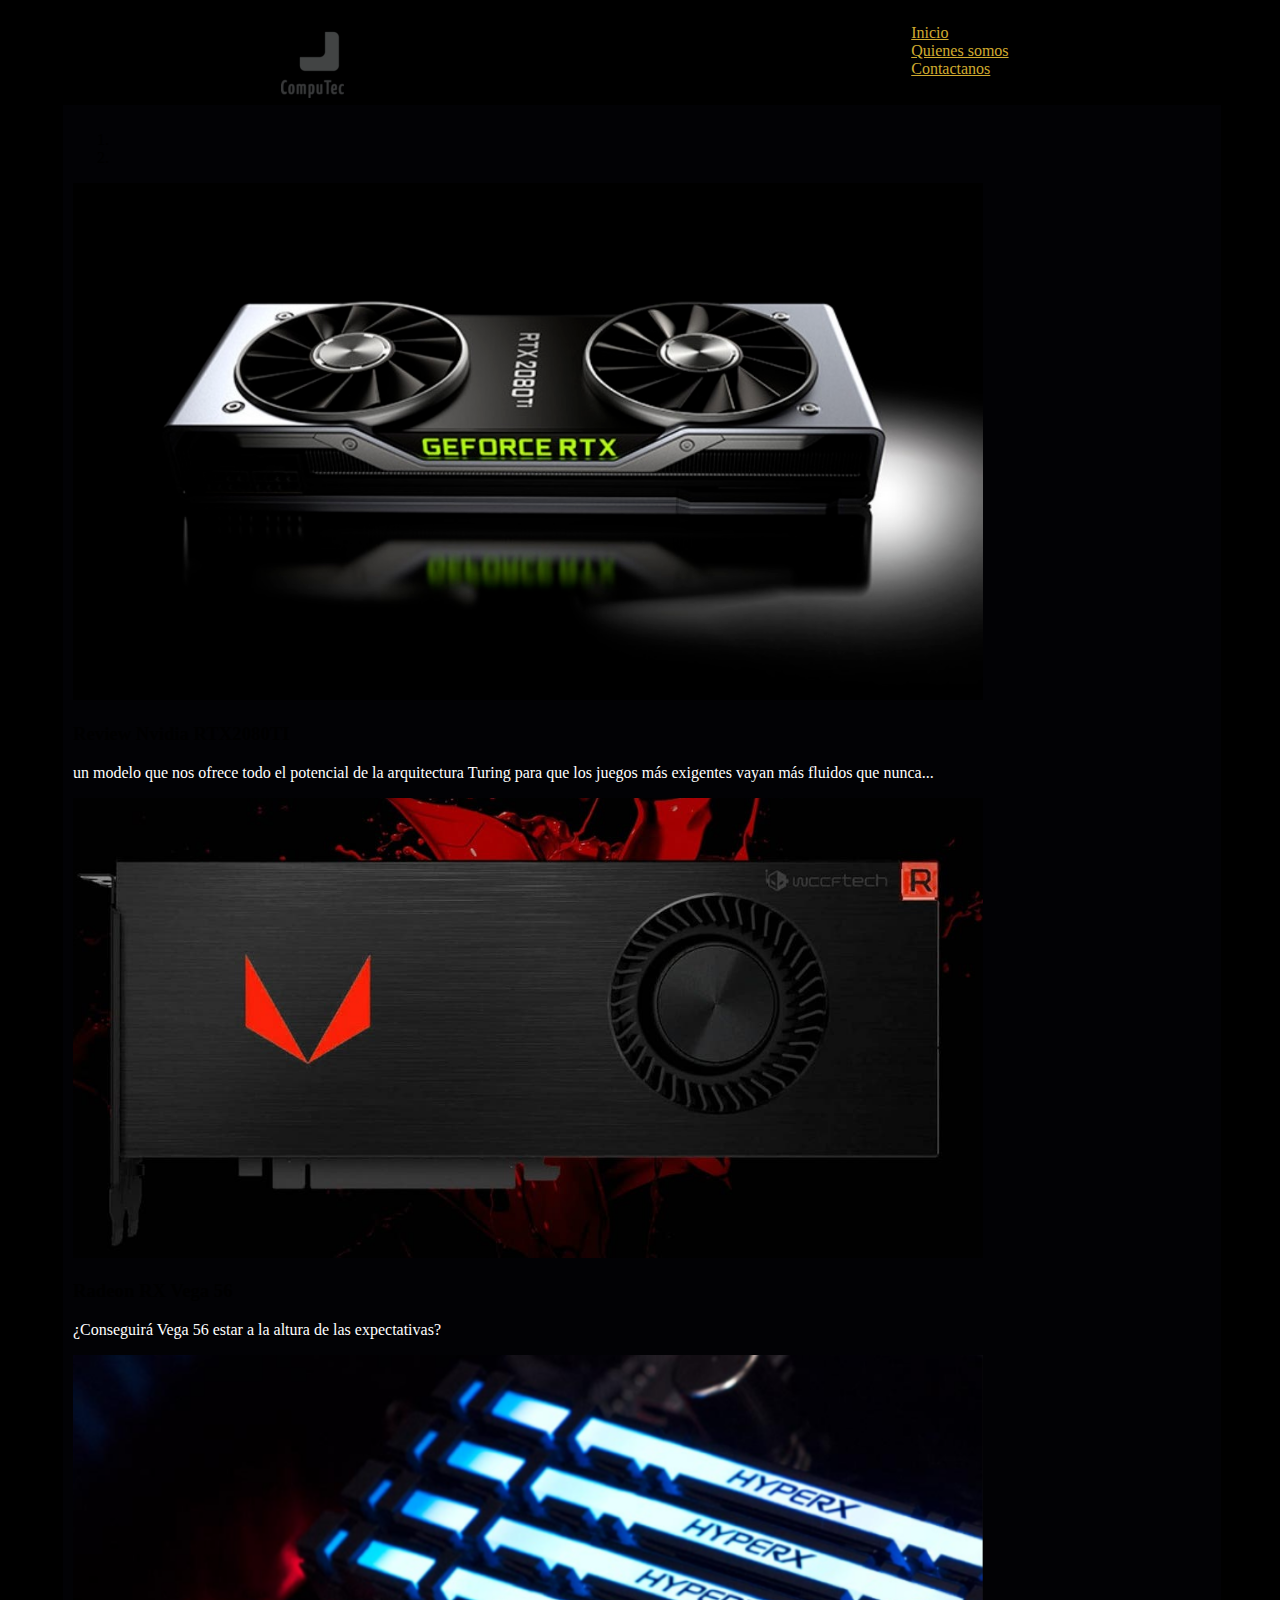
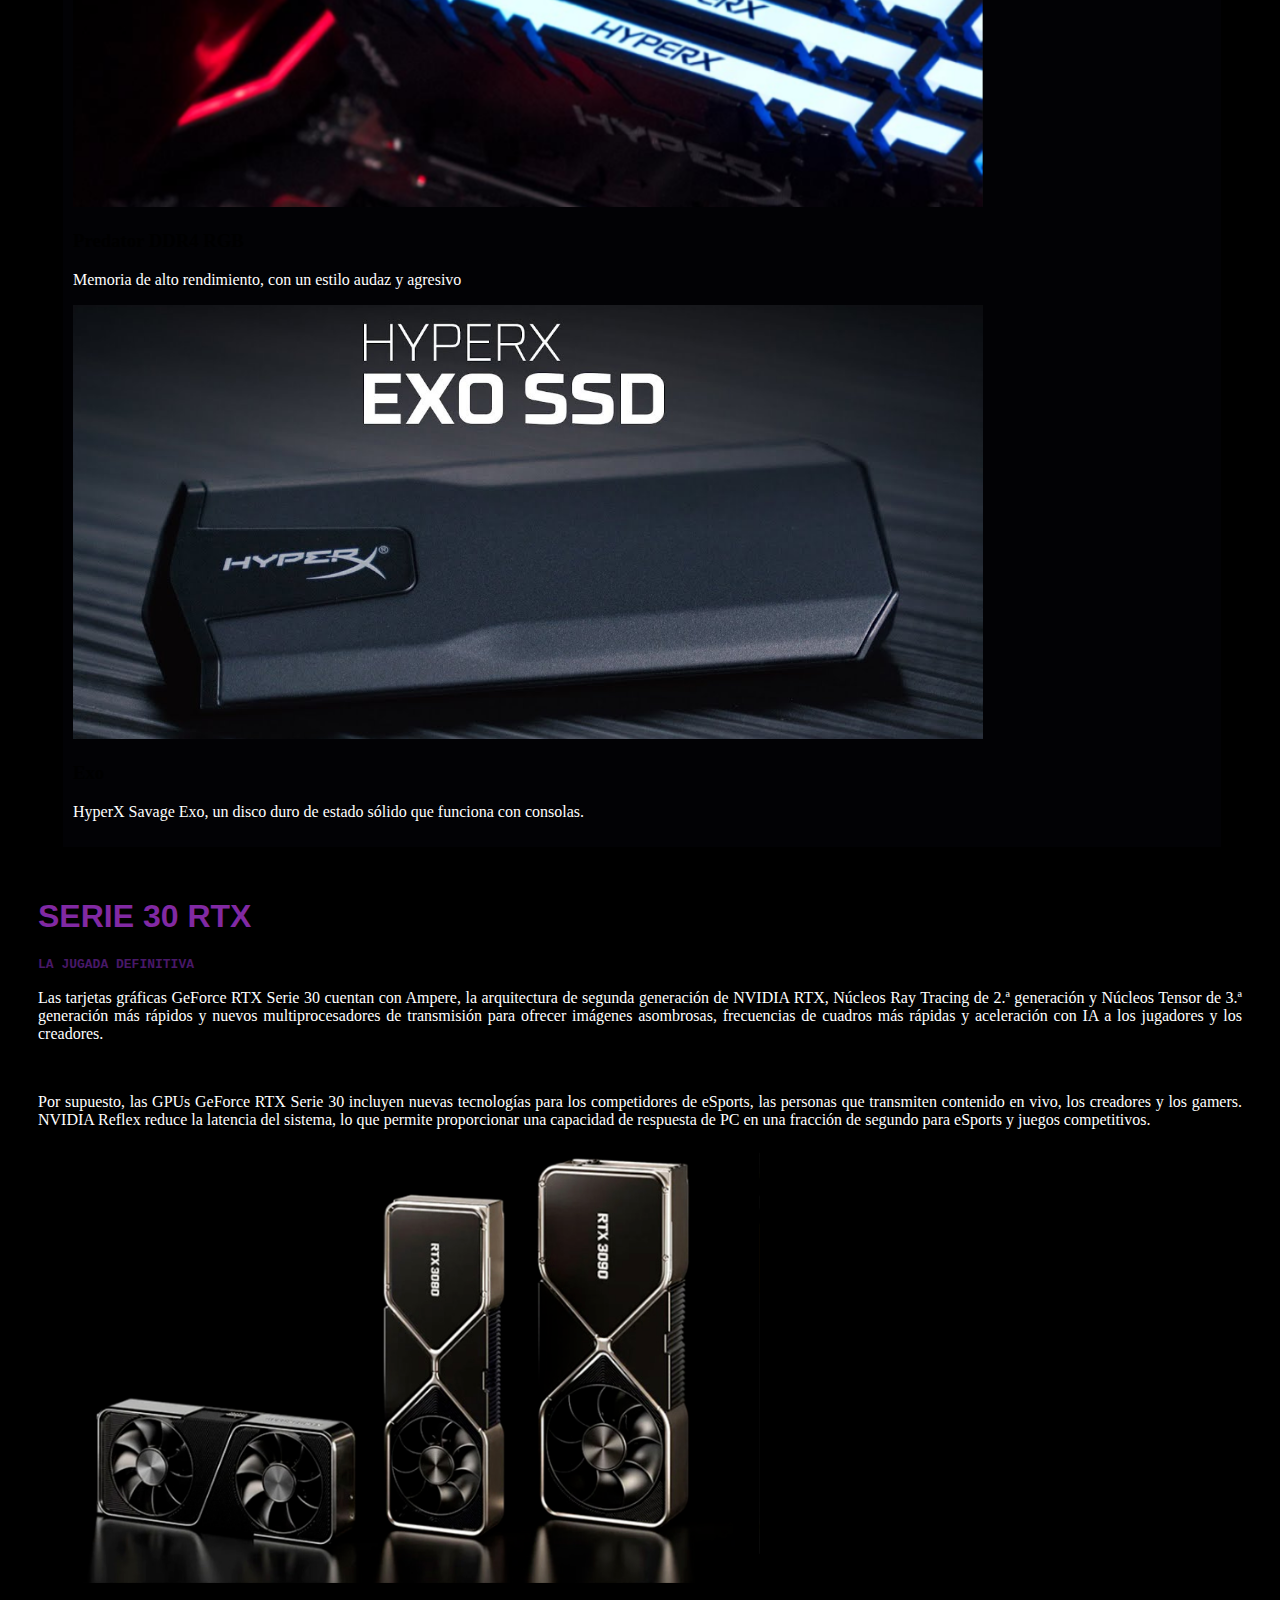
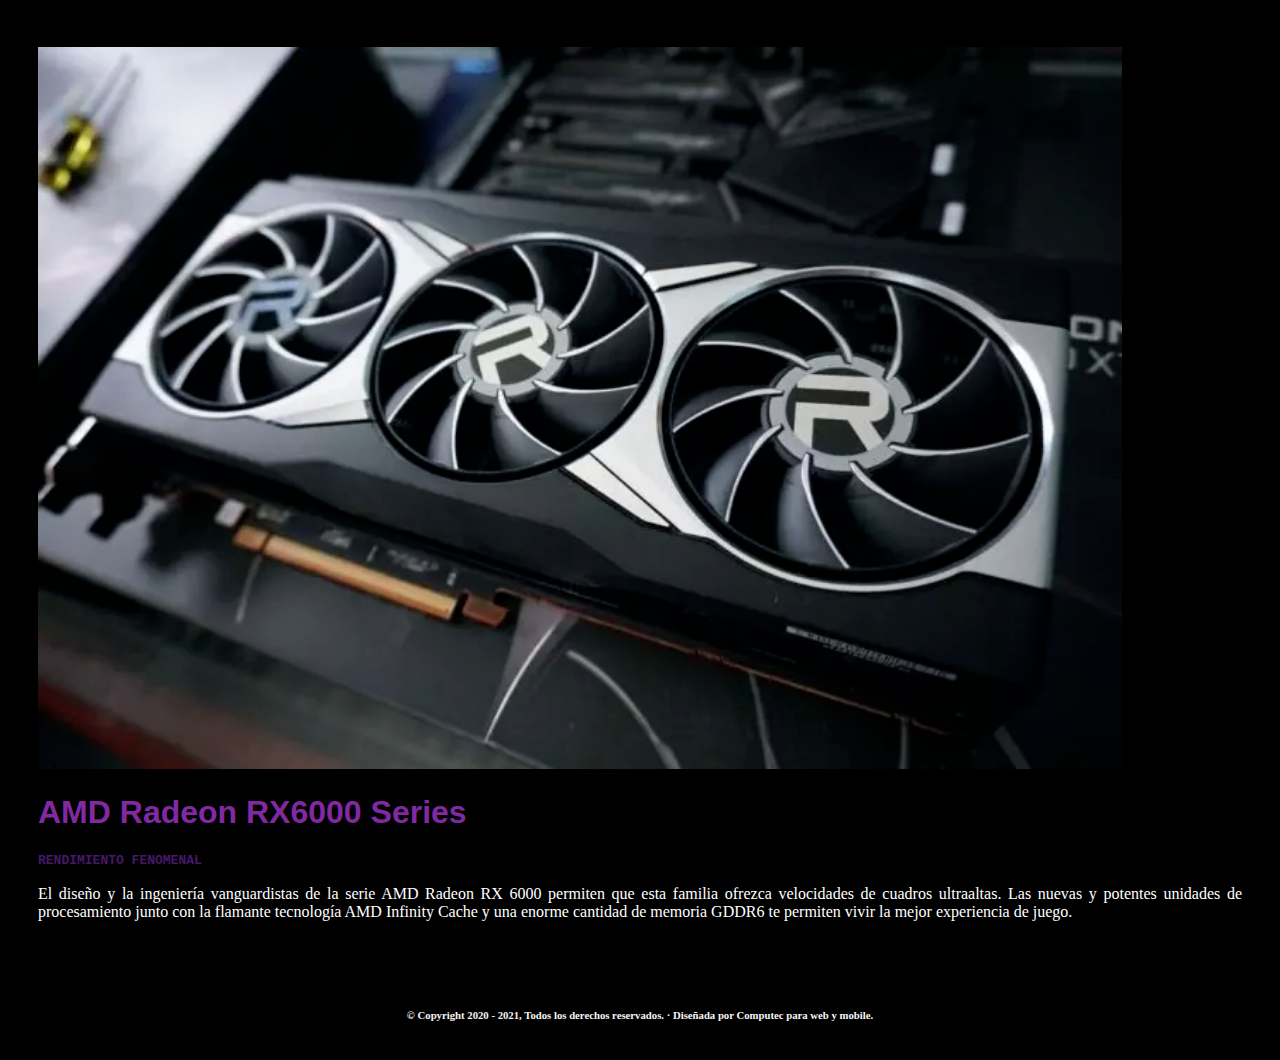
==== docs/index.html @ be3c454d "se suben carpetas index y estilos css de Matias" ====
<!DOCTYPE html>
<html lang="es">

<head>
    <meta charset="UTF-8">
    <meta http-equiv="X-UA-Compatible" content="IE=edge">
    <meta name="viewport" content="width=device-width, initial-scale=1.0">
    <link href="https://cdn.jsdelivr.net/npm/bootstrap@5.0.0-beta3/dist/css/bootstrap.min.css" rel="stylesheet" integrity="sha384-eOJMYsd53ii+scO/bJGFsiCZc+5NDVN2yr8+0RDqr0Ql0h+rP48ckxlpbzKgwra6" crossorigin="anonymous">

    <link rel="stylesheet" href="css/estilos.css">

    <title>Computec v.1</title>
</head>


<body>

    <div class="container">
        <div class="header">
            <div class="logo">
                <a href="index.html">
                    <img src="img/logo 2 prueba reducido v2.png" alt="LOGO_COMPUTEC">
                </a>
            </div>

            <div class="navegacion">
                <ul class="nav justify-content-center">
                    <li class="nav-item">
                        <a class="nav-link active" href="index.html">Inicio </a>
                    </li>
                    <li class="nav-item">
                        <a class="nav-link" href="Paginas/quienessomos.html">Quienes somos</a>
                    </li>
                    <li class="nav-item">
                        <a class="nav-link" href="#!">Contactanos</a>
                    </li>
                </ul>
            </div>
        </div>


        <div class="bd-example">
            <div id="carouselExampleCaptions" class="carousel slide" data-ride="carousel">
                <ol class="carousel-indicators">
                    <li data-target="#carouselExampleCaptions" data-slide-to="0" class="active"></li>
                    <li data-target="#carouselExampleCaptions" data-slide-to="1"></li>
                </ol>
                <div class="carousel-inner" role="listbox">
                    <div class="carousel-item active">
                        <a href="Paginas/Rtx2080TI.html">
                            <img class="d-block w-100" src="img/Tarjetas Nvidia/RTX2080TI.png" width="80%" alt="First slide">
                        </a>
                        <div class="carousel-caption d-none d-md-block">
                            <h3>Review Nvidia RTX2080TI</h3>
                            <p>un modelo que nos ofrece todo el potencial de la arquitectura Turing para que los juegos más exigentes vayan más fluidos que nunca...</p>
                        </div>
                    </div>
                    <div class="carousel-item">
                        <img class="d-block w-100" src="img/Tarjetas AMD/RX VEGA 56.png" width="80%" alt="Second slide">
                        <div class="carousel-caption d-none d-md-block">
                            <h3>Radeon RX Vega 56</h3>
                            <p>¿Conseguirá Vega 56 estar a la altura de las expectativas?</p>
                        </div>
                    </div>
                    <div class="carousel-item">
                        <img class="d-block w-100" src="img/RAM/predator editada 3.png" width="80%" alt="Third slide">
                        <div class="carousel-caption d-none d-md-block">
                            <h3>Predator DDR4 RGB</h3>
                            <p>Memoria de alto rendimiento, con un estilo audaz y agresivo</p>
                        </div>
                    </div>
                    <div class="carousel-item">
                        <a href="Paginas/hyperxexo.html">
                            <img class="d-block w-100" src="img/Disco duro/Hyper-xexterno_1.png" width="80%" alt="forth slide">
                        </a>
                        <div class="carousel-caption d-none d-md-block">
                            <h3>Exo</h3>
                            <p>HyperX Savage Exo, un disco duro de estado sólido que funciona con consolas.</p>
                        </div>
                    </div>
                </div>
                <a class="carousel-control-prev" href="#carouselExampleCaptions" role="button" data-slide="prev">
                    <span class="carousel-control-prev-icon" aria-hidden="true"></span>
                    <span class="sr-only"></span>
                </a>
                <a class="carousel-control-next" href="#carouselExampleCaptions" role="button" data-slide="next">
                    <span class="carousel-control-next-icon" aria-hidden="true"></span>
                    <span class="sr-only"></span>
                </a>
            </div>
        </div>

        <div class="contenedor-inferior">
            <div class="row">
                <div class="lateral_1 col-md-8 col-sm-12">
                    <h1>SERIE 30 RTX</h1>
                    <h4>LA JUGADA DEFINITIVA</h4>
                    <p>Las tarjetas gráficas GeForce RTX Serie 30 cuentan con Ampere, la arquitectura de segunda generación de NVIDIA RTX, Núcleos Ray Tracing de 2.ª generación y Núcleos Tensor de 3.ª generación más rápidos y nuevos multiprocesadores de
                        transmisión para ofrecer imágenes asombrosas, frecuencias de cuadros más rápidas y aceleración con IA a los jugadores y los creadores. </p>
                    <br>
                    <p>Por supuesto, las GPUs GeForce RTX Serie 30 incluyen nuevas tecnologías para los competidores de eSports, las personas que transmiten contenido en vivo, los creadores y los gamers. NVIDIA Reflex reduce la latencia del sistema, lo que
                        permite proporcionar una capacidad de respuesta de PC en una fracción de segundo para eSports y juegos competitivos.</p>
                    <img src="img/Tarjetas Nvidia/RTX-3090.png" alt="Nvidia 3090" />
                </div>
                <div class="lateral_2 col-md-4 col-sm-12">
                    <img src="img/Tarjetas AMD/Readon.-6900xtwebp.png" alt="Readon 6900" />
                    <h1>AMD Radeon RX6000 Series</h1>
                    <h4>RENDIMIENTO FENOMENAL</h4>
                    <p>El diseño y la ingeniería vanguardistas de la serie AMD Radeon RX 6000 permiten que esta familia ofrezca velocidades de cuadros ultraaltas. Las nuevas y potentes unidades de procesamiento junto con la flamante tecnología AMD Infinity
                        Cache y una enorme cantidad de memoria GDDR6 te permiten vivir la mejor experiencia de juego.
                    </p>
                </div>
            </div>
        </div>

    </div>



    <footer class="footer">
        <h6>© Copyright 2020 - 2021, Todos los derechos reservados. · Diseñada por Computec para web y mobile.</h6>
    </footer>





    <script src="https://code.jquery.com/jquery-3.3.1.slim.min.js" integrity="sha384-q8i/X+965DzO0rT7abK41JStQIAqVgRVzpbzo5smXKp4YfRvH+8abtTE1Pi6jizo" crossorigin="anonymous"></script>
    <script src="https://cdnjs.cloudflare.com/ajax/libs/popper.js/1.14.7/umd/popper.min.js" integrity="sha384-UO2eT0CpHqdSJQ6hJty5KVphtPhzWj9WO1clHTMGa3JDZwrnQq4sF86dIHNDz0W1" crossorigin="anonymous"></script>
    <script src="https://stackpath.bootstrapcdn.com/bootstrap/4.3.1/js/bootstrap.min.js" integrity="sha384-JjSmVgyd0p3pXB1rRibZUAYoIIy6OrQ6VrjIEaFf/nJGzIxFDsf4x0xIM+B07jRM" crossorigin="anonymous"></script>

</body>

</html>
---- docs/css/estilos.css ----
.header {
    background-color: rgb(0, 0, 0);
    display: flex;
    justify-content: space-around;
}

.logo {
    margin-top: 10px;
    margin-left: 10px;
    font-size: 40px;
    font-weight: bold;
    text-transform: uppercase;
    line-height: 40px;
}

body {
    background-color: rgb(0, 0, 0);
}

.navegacion li a {
    margin-top: 18px;
    color: rgb(209, 171, 47);
}

.bd-example {
    justify-content: center;
    margin-left: 55px;
    padding: 10px;
    background-color: rgb(2, 2, 5);
    width: 90%;
}


/* dejar el height en auto o no poner */

.lateral_1,
.lateral_2 {
    text-align: justify;
    padding: 30px;
    background-color: rgb(0, 0, 0);
    font-family: verdana;
}

p {
    color: white;
}

h1 {
    font-family: Arial;
    color: rgb(129, 41, 163);
}

h4 {
    font-family: monospace;
    color: rgb(72, 24, 104);
}

h6 {
    color: rgb(230, 218, 218);
}

.lateral_1 img {
    width: 60%;
}

.lateral_2 img {
    width: 90%;
}

.contenedor-inferior {
    display: flex;
}

.footer h6 {
    color: whitesmoke;
    padding: 17px;
}

.footer {
    background-color: rgb(0, 0, 0);
    text-align: center;
    height: 60px;
}

@media screen and (max-width: 800px) {
    .header {
        flex-direction: column;
    }
    .footer {
        display: none;
    }
}
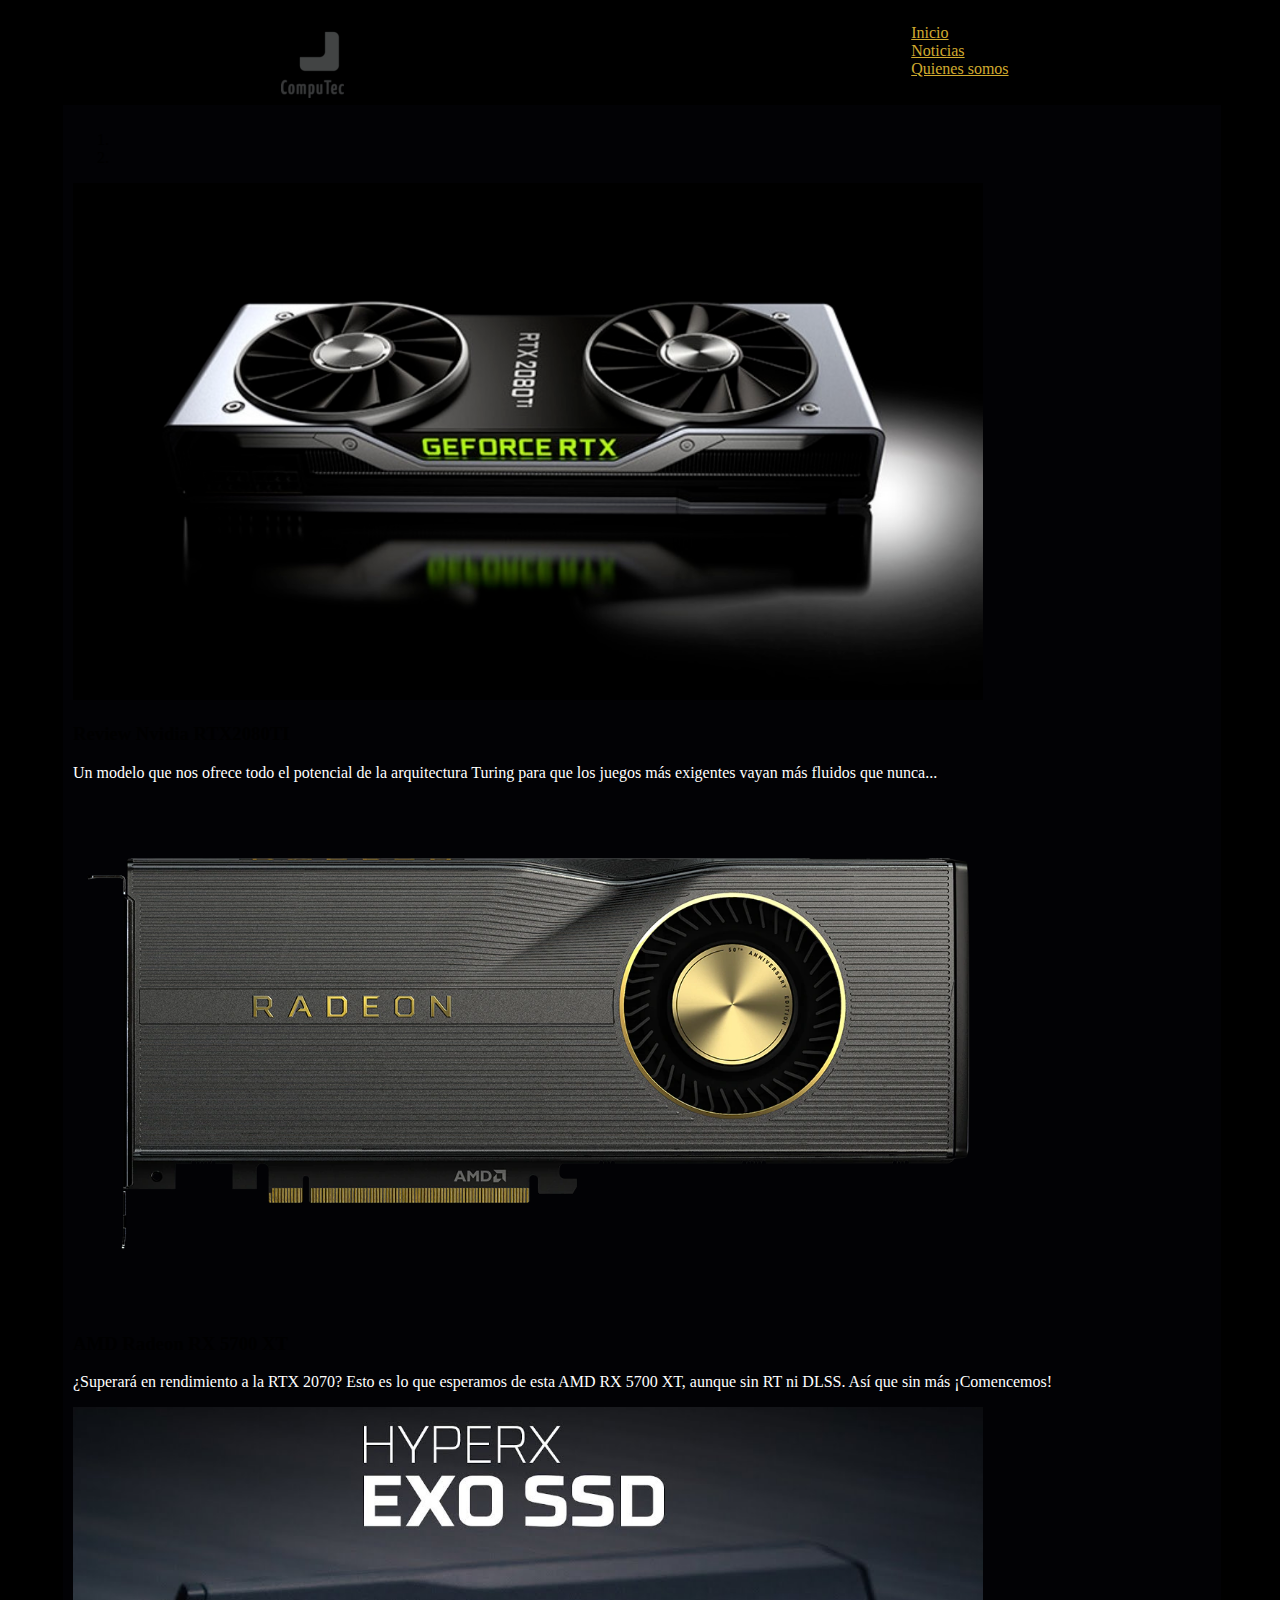
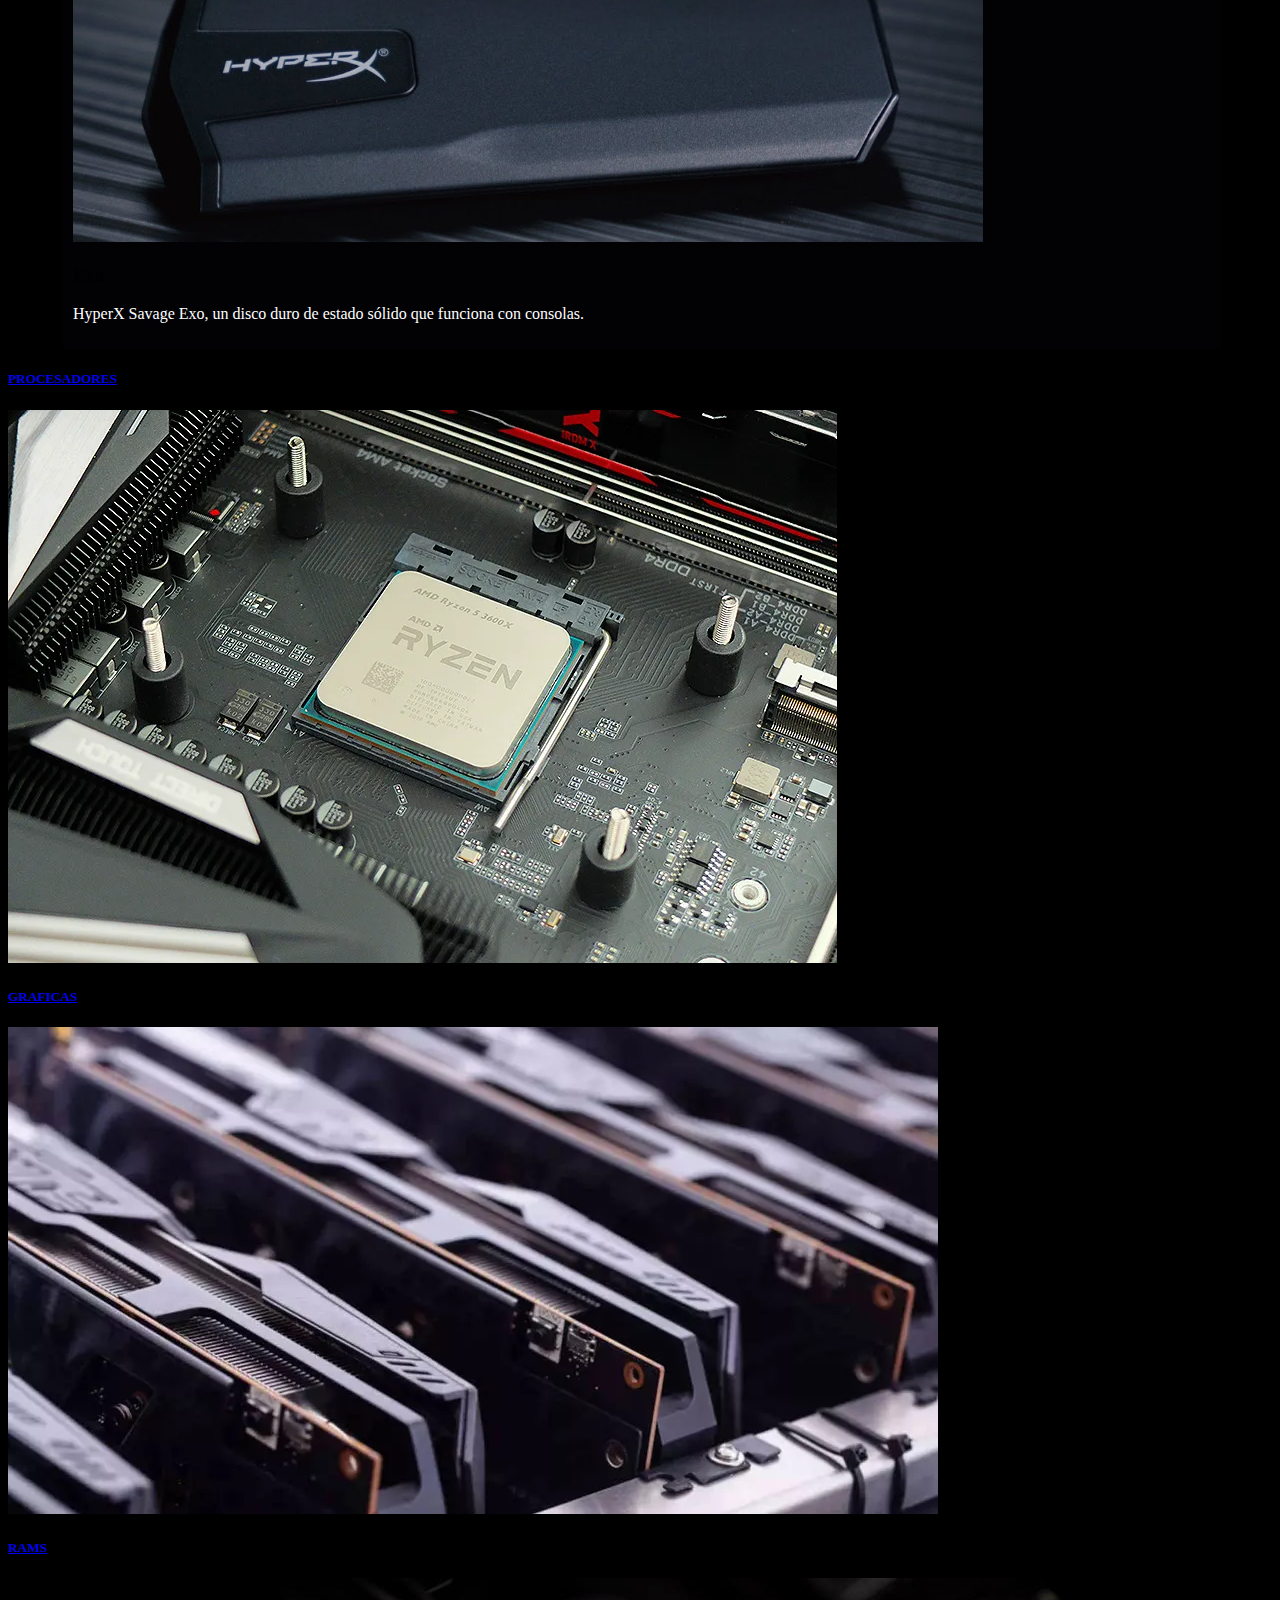
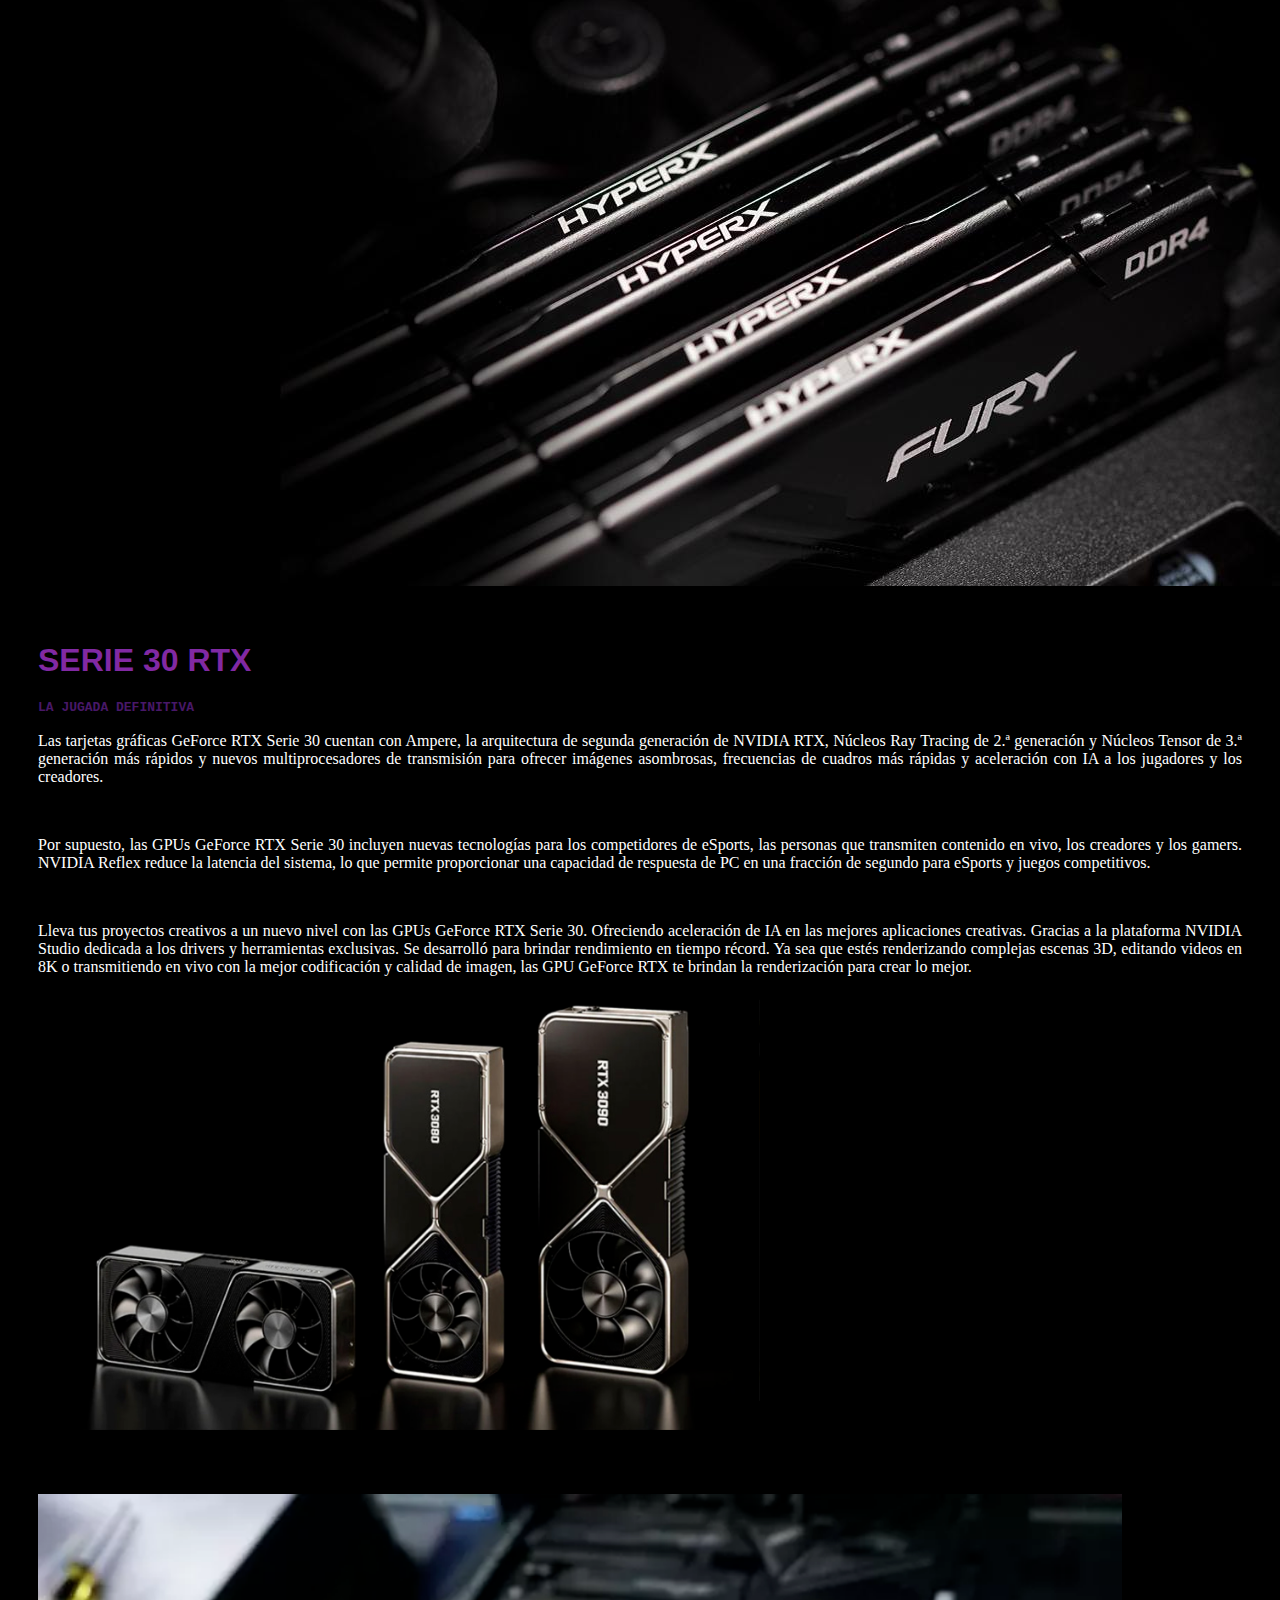
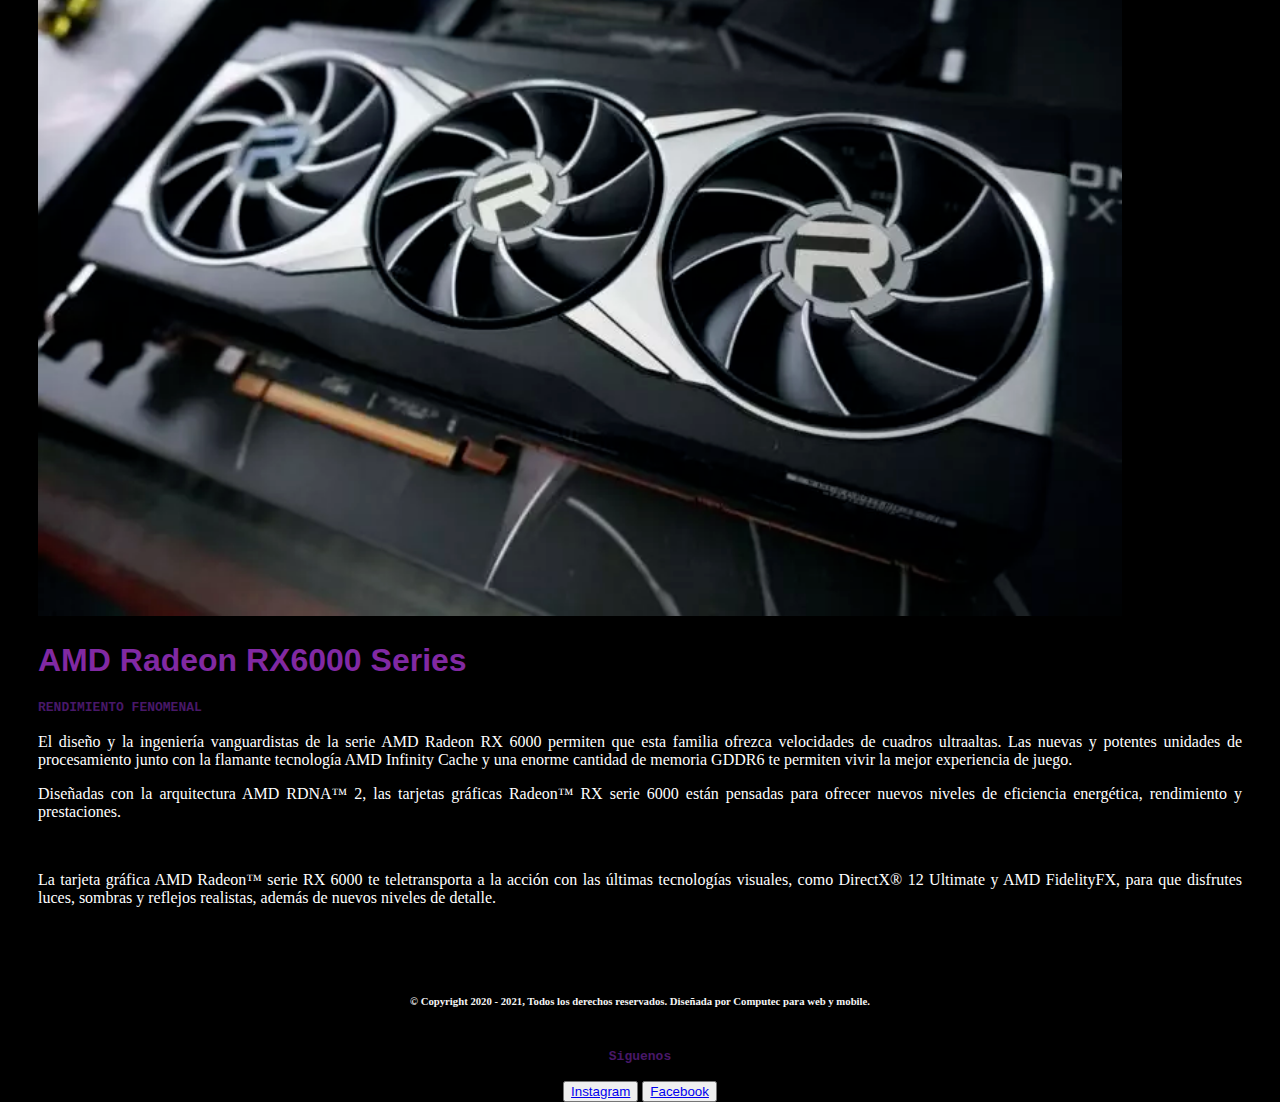
==== commit 045540fe: "Subida de imagenes y paginas de trajetas" ====
--- a/docs/index.html
+++ b/docs/index.html
@@ -7,9 +7,9 @@
     <meta name="viewport" content="width=device-width, initial-scale=1.0">
     <link href="https://cdn.jsdelivr.net/npm/bootstrap@5.0.0-beta3/dist/css/bootstrap.min.css" rel="stylesheet" integrity="sha384-eOJMYsd53ii+scO/bJGFsiCZc+5NDVN2yr8+0RDqr0Ql0h+rP48ckxlpbzKgwra6" crossorigin="anonymous">
 
-    <link rel="stylesheet" href="css/estilos.css">
+    <link rel="stylesheet" href="/docs/css/estilos.css">
 
-    <title>Computec v.1</title>
+    <title>Computec v_final</title>
 </head>
 
 
@@ -29,10 +29,10 @@
                         <a class="nav-link active" href="index.html">Inicio </a>
                     </li>
                     <li class="nav-item">
-                        <a class="nav-link" href="Paginas/quienessomos.html">Quienes somos</a>
+                        <a class="nav-link" href="Paginas/quienessomos.html">Noticias</a>
                     </li>
                     <li class="nav-item">
-                        <a class="nav-link" href="#!">Contactanos</a>
+                        <a class="nav-link" href="#!">Quienes somos</a>
                     </li>
                 </ul>
             </div>
@@ -47,31 +47,28 @@
                 </ol>
                 <div class="carousel-inner" role="listbox">
                     <div class="carousel-item active">
-                        <a href="Paginas/Rtx2080TI.html">
-                            <img class="d-block w-100" src="img/Tarjetas Nvidia/RTX2080TI.png" width="80%" alt="First slide">
+                        <a href="/docs/paginas/rtx_2080_ti.html">
+                            <img class="d-block w-100" src="/docs/img/Tarjetas Nvidia/RTX2080TI.png" width="80%" alt="First slide">
                         </a>
                         <div class="carousel-caption d-none d-md-block">
                             <h3>Review Nvidia RTX2080TI</h3>
-                            <p>un modelo que nos ofrece todo el potencial de la arquitectura Turing para que los juegos más exigentes vayan más fluidos que nunca...</p>
+                            <p>Un modelo que nos ofrece todo el potencial de la arquitectura Turing para que los juegos más exigentes vayan más fluidos que nunca...</p>
                         </div>
                     </div>
                     <div class="carousel-item">
-                        <img class="d-block w-100" src="img/Tarjetas AMD/RX VEGA 56.png" width="80%" alt="Second slide">
+                        <a href="/docs/paginas/rx-5700-xt.html">
+
+                            <img class="d-block w-100" src="/docs/img/Tarjetas AMD/rx-5700.xt.png" width="80%" alt="Second slide">
+                        </a>
+
                         <div class="carousel-caption d-none d-md-block">
-                            <h3>Radeon RX Vega 56</h3>
-                            <p>¿Conseguirá Vega 56 estar a la altura de las expectativas?</p>
-                        </div>
-                    </div>
-                    <div class="carousel-item">
-                        <img class="d-block w-100" src="img/RAM/predator editada 3.png" width="80%" alt="Third slide">
-                        <div class="carousel-caption d-none d-md-block">
-                            <h3>Predator DDR4 RGB</h3>
-                            <p>Memoria de alto rendimiento, con un estilo audaz y agresivo</p>
+                            <h3>AMD Radeon RX 5700 XT</h3>
+                            <p>¿Superará en rendimiento a la RTX 2070? Esto es lo que esperamos de esta AMD RX 5700 XT, aunque sin RT ni DLSS. Así que sin más ¡Comencemos!</p>
                         </div>
                     </div>
                     <div class="carousel-item">
                         <a href="Paginas/hyperxexo.html">
-                            <img class="d-block w-100" src="img/Disco duro/Hyper-xexterno_1.png" width="80%" alt="forth slide">
+                            <img class="d-block w-100" src="/docs/img/Disco duro/Hyper-xexterno_1.png" width="80%" alt="forth slide">
                         </a>
                         <div class="carousel-caption d-none d-md-block">
                             <h3>Exo</h3>
@@ -89,10 +86,38 @@
                 </a>
             </div>
         </div>
+        <div class="componentes">
+            <div class="row">
+                <div class="Procesador col-md-4">
+
+                    <a href="/docs/paginas/procesadores.html">
+                        <h5>PROCESADORES</h5>
+                        <img src="../docs/img/Procesadores/Ryzen-5-3600X.png" alt="proce">
+                    </a>
+                </div>
+                <div class="grafica col-md-4">
+                    <a href="/docs/paginas/tarjetas_graficas.html">
+                        <h5>GRAFICAS</h5>
+                        <img src="img/Tarjetas Nvidia/tarjetas_graficas_2.png" alt="grafica">
+                    </a>
+                </div>
+                <div class="Ram col-md-4">
+                    <a href="/docs/paginas/tarjetas_ram.html">
+                        <h5>RAMS</h5>
+                        <img src="/docs/img/RAM/ram_ddr4.jpg" alt="ram">
+                    </a>
+                </div>
+
+
+            </div>
+
+        </div>
+
+
 
         <div class="contenedor-inferior">
             <div class="row">
-                <div class="lateral_1 col-md-8 col-sm-12">
+                <div class="lateral_1 col-md-7 col-sm-12">
                     <h1>SERIE 30 RTX</h1>
                     <h4>LA JUGADA DEFINITIVA</h4>
                     <p>Las tarjetas gráficas GeForce RTX Serie 30 cuentan con Ampere, la arquitectura de segunda generación de NVIDIA RTX, Núcleos Ray Tracing de 2.ª generación y Núcleos Tensor de 3.ª generación más rápidos y nuevos multiprocesadores de
@@ -100,14 +125,24 @@
                     <br>
                     <p>Por supuesto, las GPUs GeForce RTX Serie 30 incluyen nuevas tecnologías para los competidores de eSports, las personas que transmiten contenido en vivo, los creadores y los gamers. NVIDIA Reflex reduce la latencia del sistema, lo que
                         permite proporcionar una capacidad de respuesta de PC en una fracción de segundo para eSports y juegos competitivos.</p>
+                    <br>
+                    <p>Lleva tus proyectos creativos a un nuevo nivel con las GPUs GeForce RTX Serie 30. Ofreciendo aceleración de IA en las mejores aplicaciones creativas. Gracias a la plataforma NVIDIA Studio dedicada a los drivers y herramientas exclusivas.
+                        Se desarrolló para brindar rendimiento en tiempo récord. Ya sea que estés renderizando complejas escenas 3D, editando videos en 8K o transmitiendo en vivo con la mejor codificación y calidad de imagen, las GPU GeForce RTX te brindan
+                        la renderización para crear lo mejor.</p>
                     <img src="img/Tarjetas Nvidia/RTX-3090.png" alt="Nvidia 3090" />
                 </div>
-                <div class="lateral_2 col-md-4 col-sm-12">
+                <div class="lateral_2 col-md-5 col-sm-12">
                     <img src="img/Tarjetas AMD/Readon.-6900xtwebp.png" alt="Readon 6900" />
                     <h1>AMD Radeon RX6000 Series</h1>
                     <h4>RENDIMIENTO FENOMENAL</h4>
                     <p>El diseño y la ingeniería vanguardistas de la serie AMD Radeon RX 6000 permiten que esta familia ofrezca velocidades de cuadros ultraaltas. Las nuevas y potentes unidades de procesamiento junto con la flamante tecnología AMD Infinity
                         Cache y una enorme cantidad de memoria GDDR6 te permiten vivir la mejor experiencia de juego.
+                        <br>
+                        <p>Diseñadas con la arquitectura AMD RDNA™ 2, las tarjetas gráficas Radeon™ RX serie 6000 están pensadas para ofrecer nuevos niveles de eficiencia energética, rendimiento y prestaciones.</p>
+                        <br>
+                        <p>La tarjeta gráfica AMD Radeon™ serie RX 6000 te teletransporta a la acción con las últimas tecnologías visuales, como DirectX® 12 Ultimate y AMD FidelityFX, para que disfrutes luces, sombras y reflejos realistas, además de nuevos
+                            niveles de detalle.</p>
+
                     </p>
                 </div>
             </div>
@@ -118,8 +153,23 @@
 
 
     <footer class="footer">
-        <h6>© Copyright 2020 - 2021, Todos los derechos reservados. · Diseñada por Computec para web y mobile.</h6>
+        <h6>© Copyright 2020 - 2021, Todos los derechos reservados. Diseñada por Computec para web y mobile.
+        </h6>
+        <section>
+            <h4>Siguenos</h4>
+            <div class="foot_follow">
+                <button type="button" class="btn btn-outline-danger"><a class="btn_follow" href="https://www.instagram.com/">Instagram</a></button>
+                <button type="button" class="btn btn-outline-danger"><a class="btn_follow" href="https://www.facebook.com/">Facebook</a></button>
+
+            </div>
+
+        </section>
     </footer>
+
+
+
+
+
 
 
 
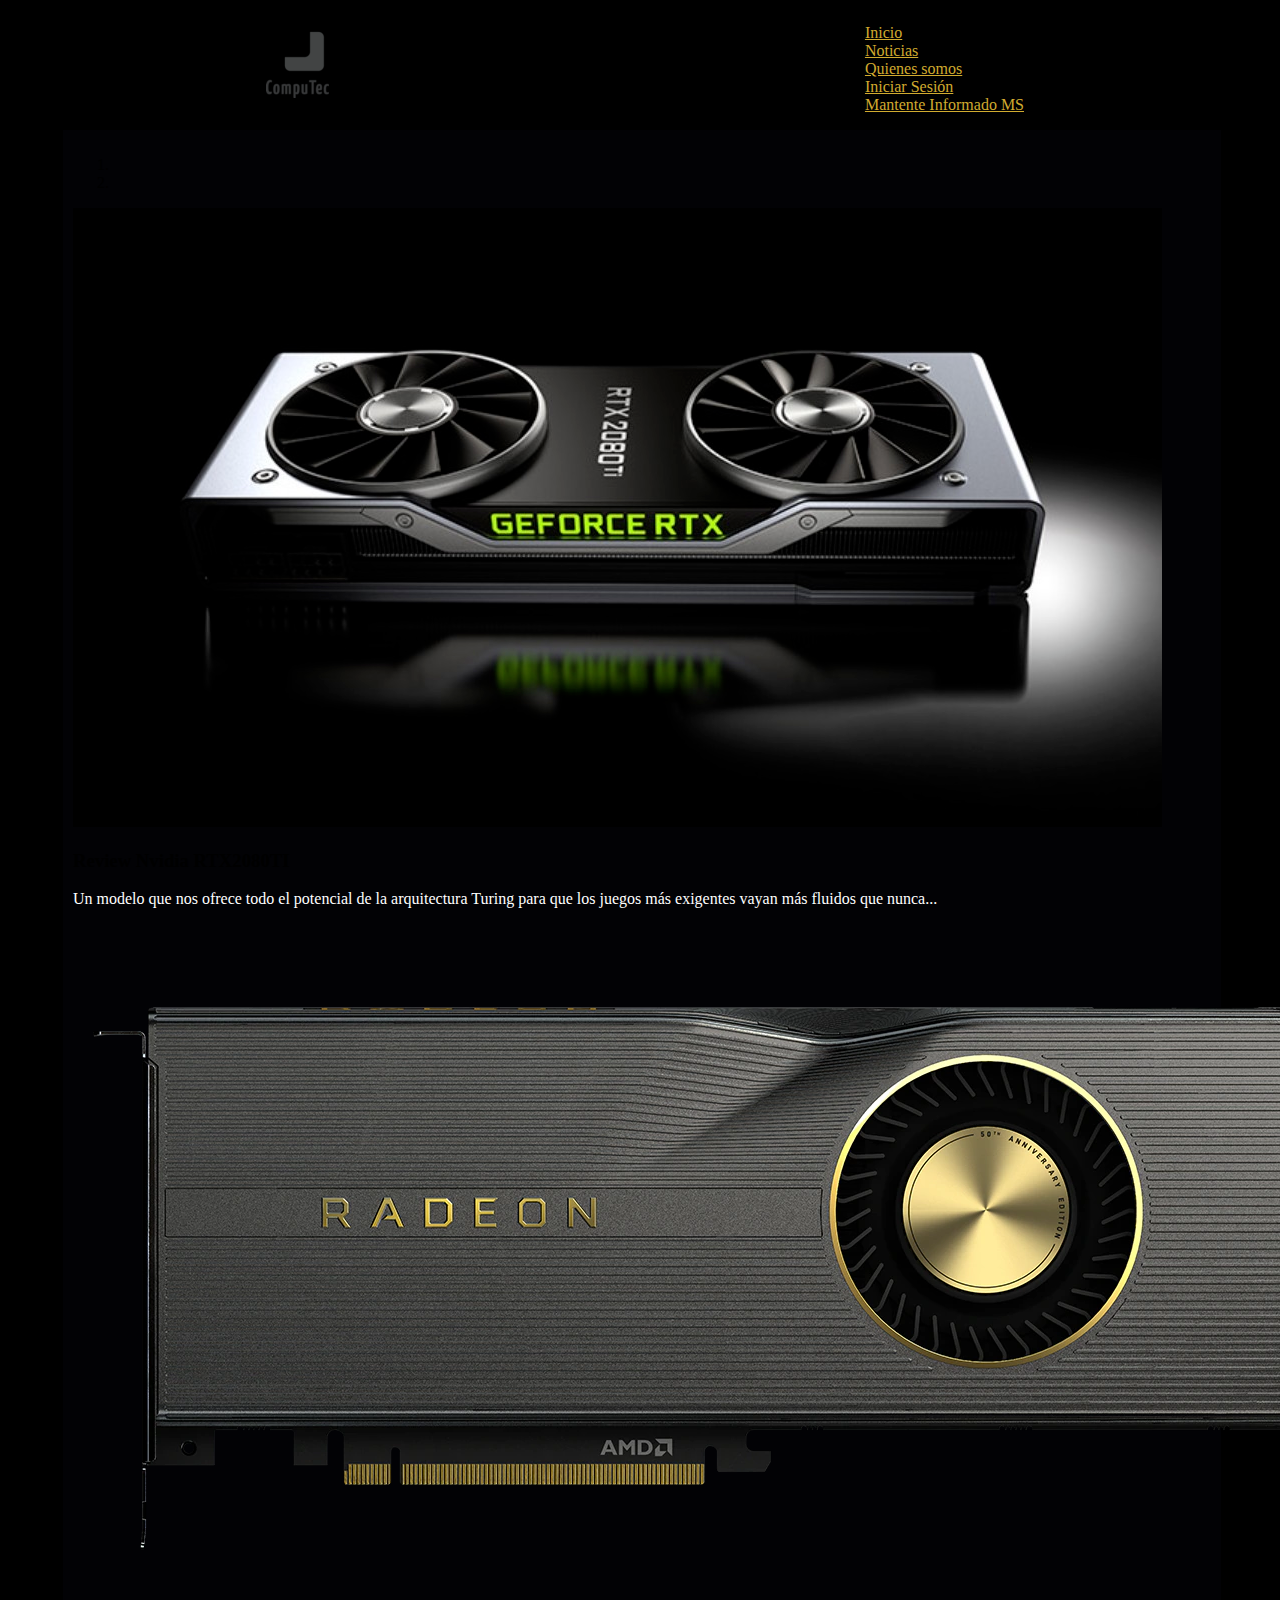
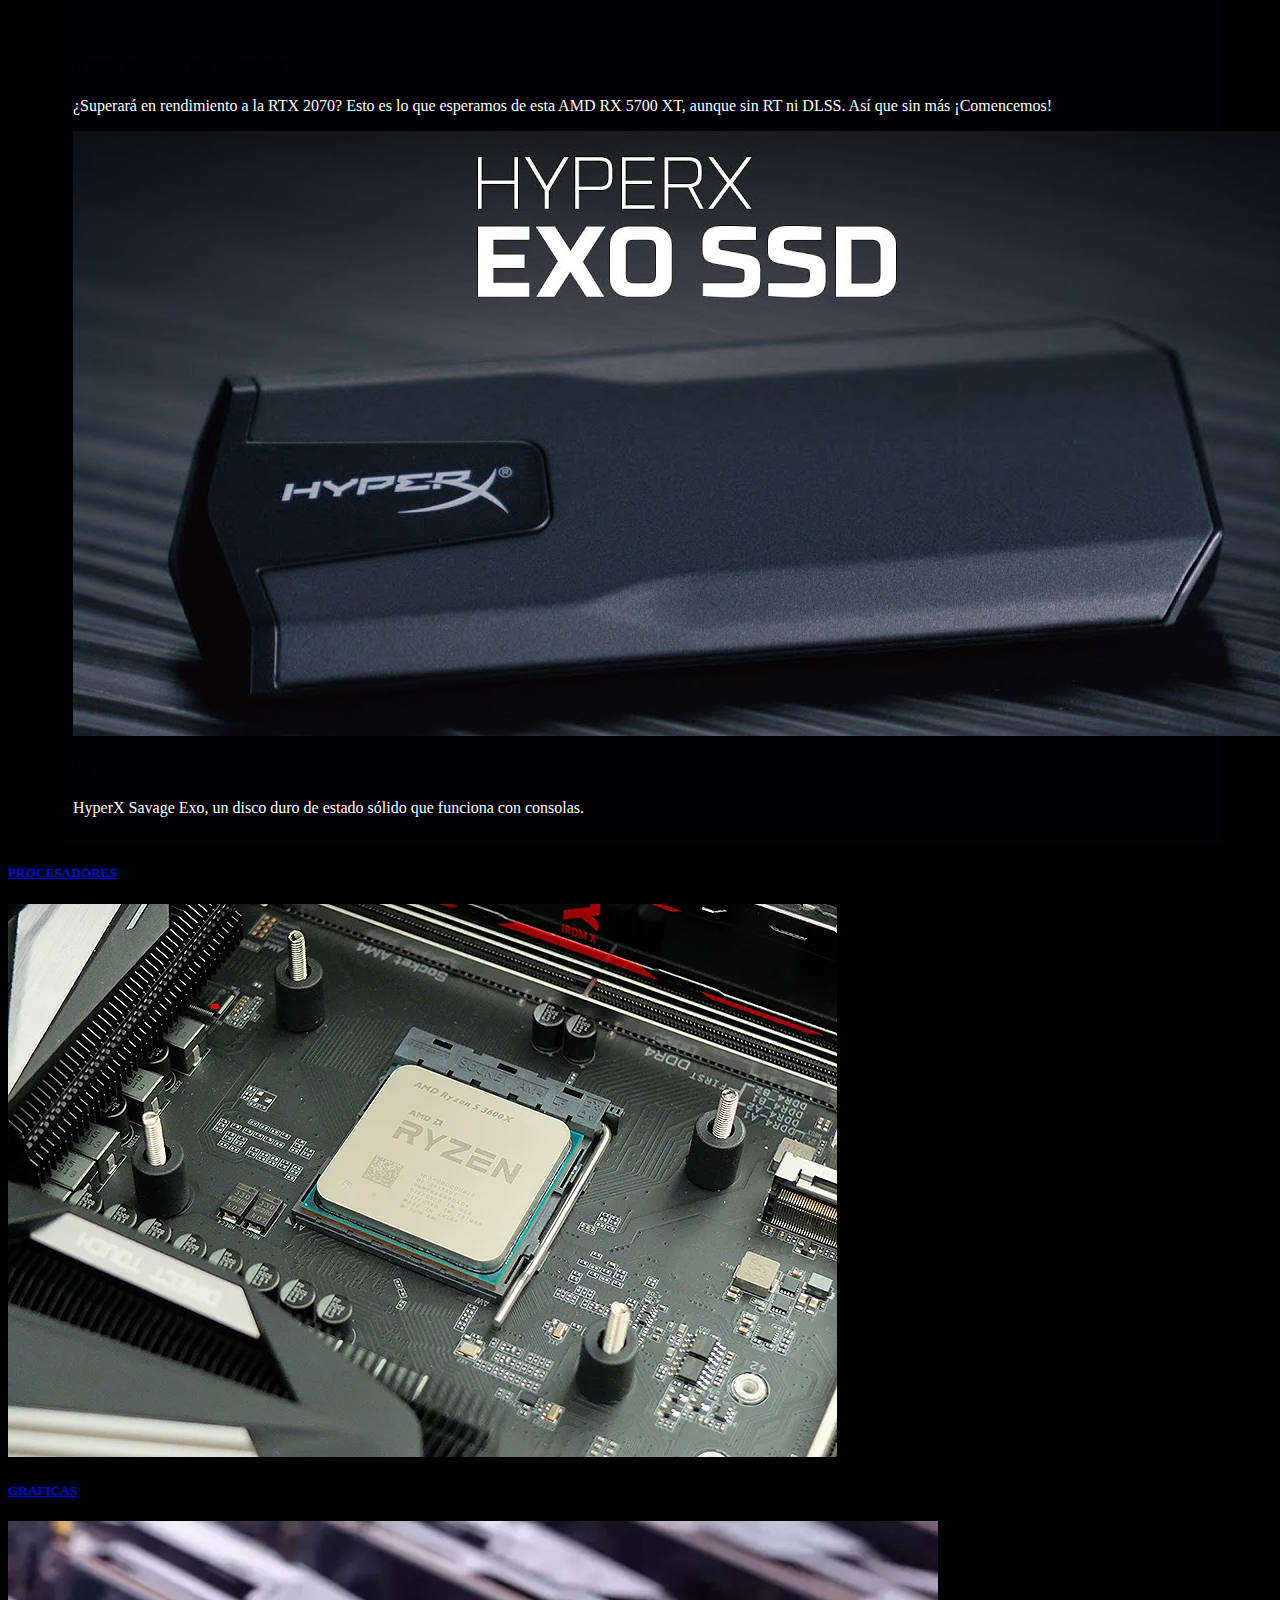
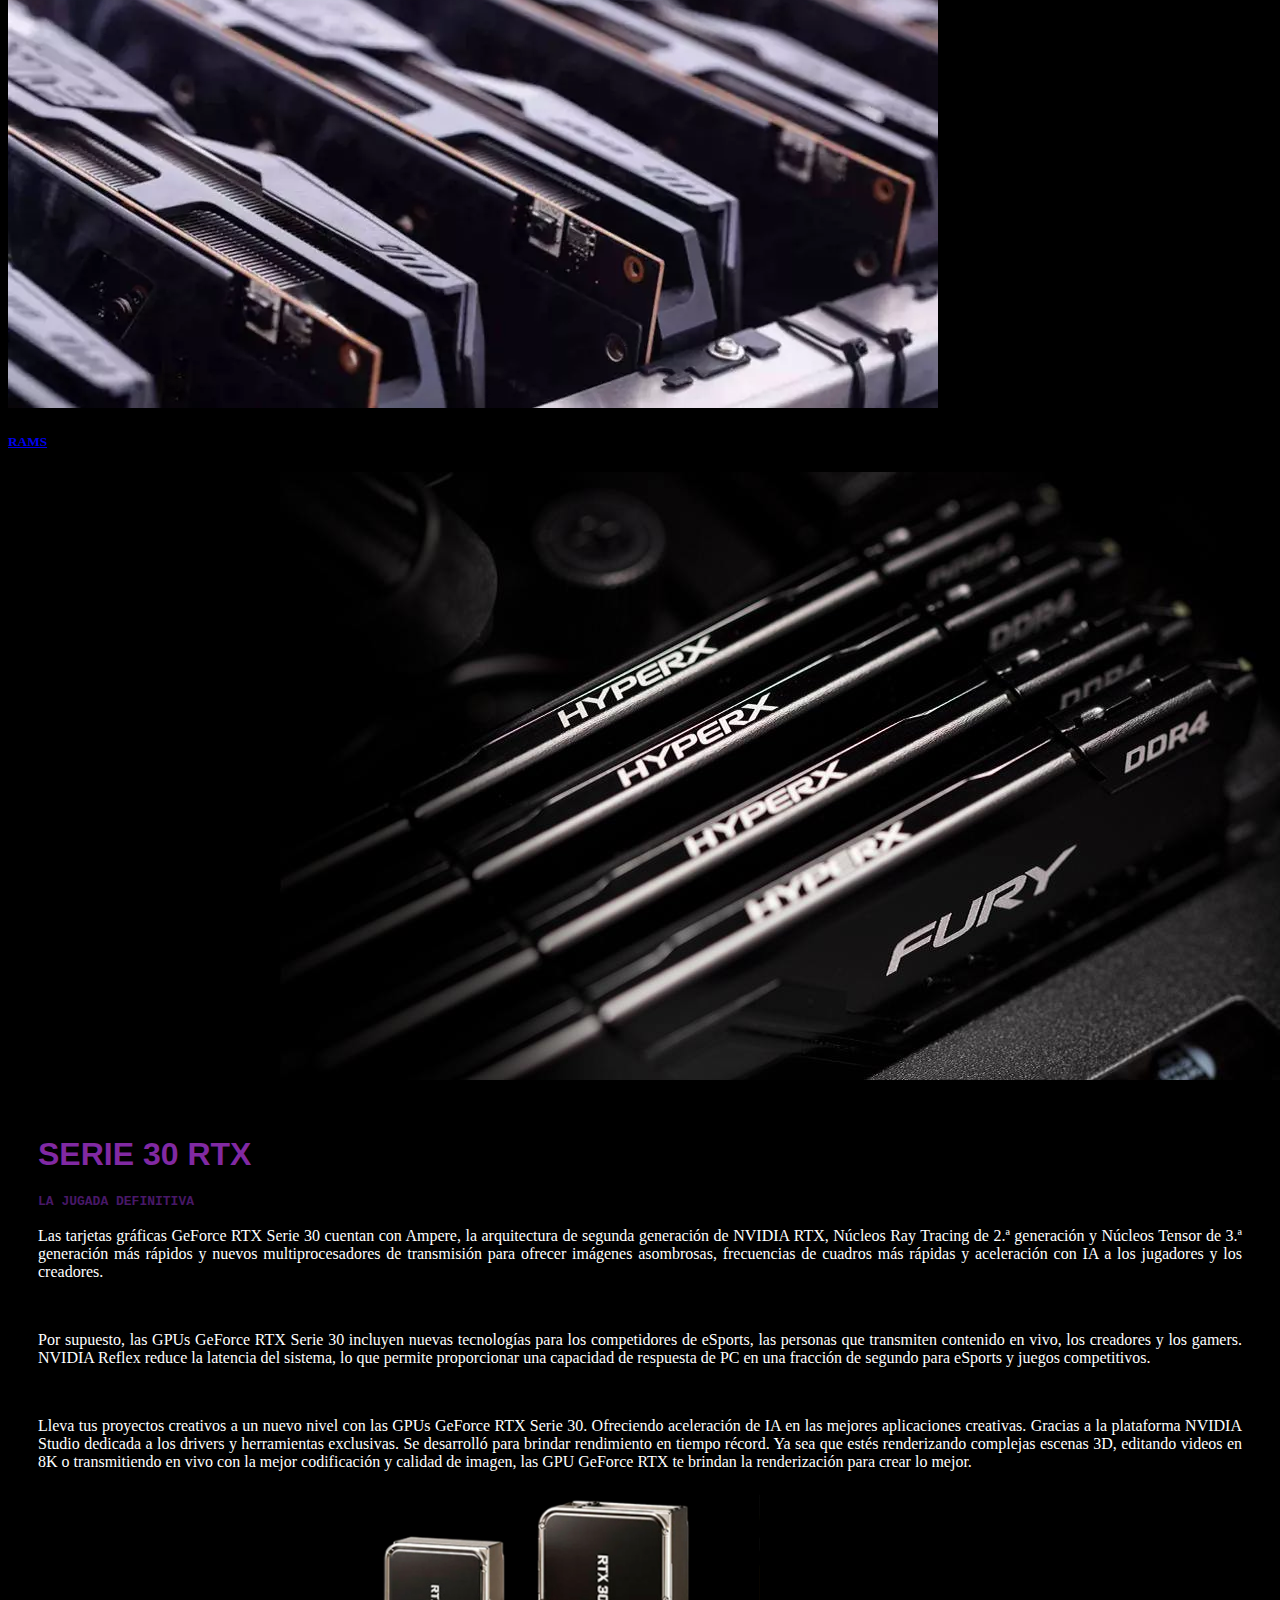
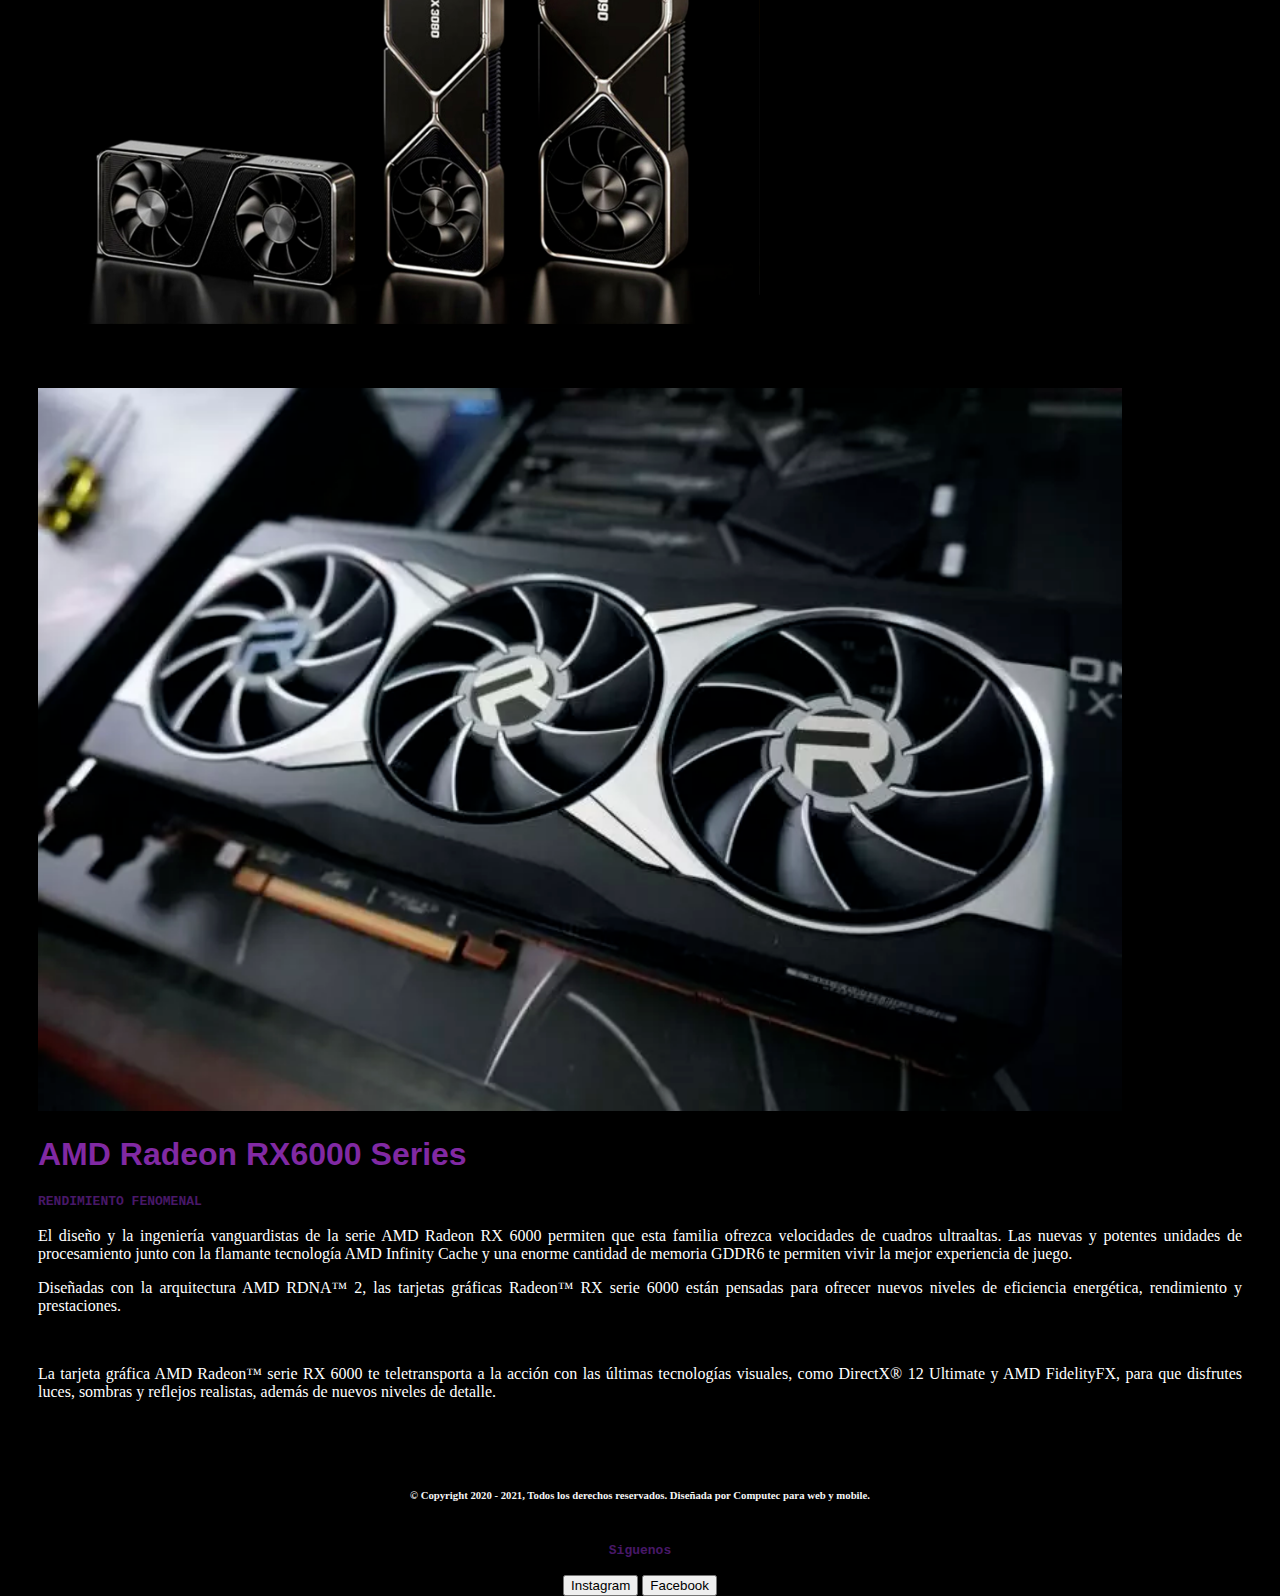
==== commit c83ee1f1: "Validacion y modificacion" ====
--- a/docs/index.html
+++ b/docs/index.html
@@ -7,7 +7,7 @@
     <meta name="viewport" content="width=device-width, initial-scale=1.0">
     <link href="https://cdn.jsdelivr.net/npm/bootstrap@5.0.0-beta3/dist/css/bootstrap.min.css" rel="stylesheet" integrity="sha384-eOJMYsd53ii+scO/bJGFsiCZc+5NDVN2yr8+0RDqr0Ql0h+rP48ckxlpbzKgwra6" crossorigin="anonymous">
 
-    <link rel="stylesheet" href="/docs/css/estilos.css">
+    <link rel="stylesheet" href="css/estilos.css">
 
     <title>Computec v_final</title>
 </head>
@@ -19,7 +19,7 @@
         <div class="header">
             <div class="logo">
                 <a href="index.html">
-                    <img src="img/logo 2 prueba reducido v2.png" alt="LOGO_COMPUTEC">
+                    <img src="img/logo_2_prueba_reducido_v2.png" alt="LOGO_COMPUTEC">
                 </a>
             </div>
 
@@ -29,10 +29,16 @@
                         <a class="nav-link active" href="index.html">Inicio </a>
                     </li>
                     <li class="nav-item">
-                        <a class="nav-link" href="Paginas/quienessomos.html">Noticias</a>
+                        <a class="nav-link" href="paginas/noticias.html">Noticias</a>
                     </li>
                     <li class="nav-item">
-                        <a class="nav-link" href="#!">Quienes somos</a>
+                        <a class="nav-link" href="paginas/quienessomos.html">Quienes somos</a>
+                    </li>
+                    <li class="nav-item">
+                        <a class="nav-link" href="paginas/login.html">Iniciar Sesión</a>
+                    </li>
+                    <li class="nav-item">
+                        <a class="nav-link" href="paginas/Api.html">Mantente Informado MS </a>
                     </li>
                 </ul>
             </div>
@@ -47,8 +53,8 @@
                 </ol>
                 <div class="carousel-inner" role="listbox">
                     <div class="carousel-item active">
-                        <a href="/docs/paginas/rtx_2080_ti.html">
-                            <img class="d-block w-100" src="/docs/img/Tarjetas Nvidia/RTX2080TI.png" width="80%" alt="First slide">
+                        <a href="paginas/rtx_2080_ti.html">
+                            <img class="d-block w-100" src="img/Tarjetas_Nvidia/RTX2080TI.png" alt="First slide">
                         </a>
                         <div class="carousel-caption d-none d-md-block">
                             <h3>Review Nvidia RTX2080TI</h3>
@@ -56,9 +62,9 @@
                         </div>
                     </div>
                     <div class="carousel-item">
-                        <a href="/docs/paginas/rx-5700-xt.html">
+                        <a href="paginas/rx-5700-xt.html">
 
-                            <img class="d-block w-100" src="/docs/img/Tarjetas AMD/rx-5700.xt.png" width="80%" alt="Second slide">
+                            <img class="d-block w-100" src="img/Tarjetas_AMD/rx-5700.xt.png" alt="Second slide">
                         </a>
 
                         <div class="carousel-caption d-none d-md-block">
@@ -68,7 +74,7 @@
                     </div>
                     <div class="carousel-item">
                         <a href="Paginas/hyperxexo.html">
-                            <img class="d-block w-100" src="/docs/img/Disco duro/Hyper-xexterno_1.png" width="80%" alt="forth slide">
+                            <img class="d-block w-100" src="img/Disco_duro/Hyper-xexterno_1.png" alt="forth slide">
                         </a>
                         <div class="carousel-caption d-none d-md-block">
                             <h3>Exo</h3>
@@ -90,21 +96,21 @@
             <div class="row">
                 <div class="Procesador col-md-4">
 
-                    <a href="/docs/paginas/procesadores.html">
+                    <a href="paginas/procesadores.html">
                         <h5>PROCESADORES</h5>
-                        <img src="../docs/img/Procesadores/Ryzen-5-3600X.png" alt="proce">
+                        <img src="img/Procesadores/Ryzen-5-3600X.png" alt="proce">
                     </a>
                 </div>
                 <div class="grafica col-md-4">
-                    <a href="/docs/paginas/tarjetas_graficas.html">
+                    <a href="paginas/tarjetas_graficas.html">
                         <h5>GRAFICAS</h5>
-                        <img src="img/Tarjetas Nvidia/tarjetas_graficas_2.png" alt="grafica">
+                        <img src="img/Tarjetas_Nvidia/tarjetas_graficas_2.png" alt="grafica">
                     </a>
                 </div>
                 <div class="Ram col-md-4">
-                    <a href="/docs/paginas/tarjetas_ram.html">
+                    <a href="paginas/tarjetas_ram.html">
                         <h5>RAMS</h5>
-                        <img src="/docs/img/RAM/ram_ddr4.jpg" alt="ram">
+                        <img src="img/RAM/ram_ddr4.jpg" alt="ram">
                     </a>
                 </div>
 
@@ -129,10 +135,10 @@
                     <p>Lleva tus proyectos creativos a un nuevo nivel con las GPUs GeForce RTX Serie 30. Ofreciendo aceleración de IA en las mejores aplicaciones creativas. Gracias a la plataforma NVIDIA Studio dedicada a los drivers y herramientas exclusivas.
                         Se desarrolló para brindar rendimiento en tiempo récord. Ya sea que estés renderizando complejas escenas 3D, editando videos en 8K o transmitiendo en vivo con la mejor codificación y calidad de imagen, las GPU GeForce RTX te brindan
                         la renderización para crear lo mejor.</p>
-                    <img src="img/Tarjetas Nvidia/RTX-3090.png" alt="Nvidia 3090" />
+                    <img src="img/Tarjetas_Nvidia/RTX-3090.png" alt="Nvidia 3090" />
                 </div>
                 <div class="lateral_2 col-md-5 col-sm-12">
-                    <img src="img/Tarjetas AMD/Readon.-6900xtwebp.png" alt="Readon 6900" />
+                    <img src="img/Tarjetas_AMD/Readon.-6900xtwebp.png" alt="Readon 6900" />
                     <h1>AMD Radeon RX6000 Series</h1>
                     <h4>RENDIMIENTO FENOMENAL</h4>
                     <p>El diseño y la ingeniería vanguardistas de la serie AMD Radeon RX 6000 permiten que esta familia ofrezca velocidades de cuadros ultraaltas. Las nuevas y potentes unidades de procesamiento junto con la flamante tecnología AMD Infinity
@@ -158,8 +164,12 @@
         <section>
             <h4>Siguenos</h4>
             <div class="foot_follow">
-                <button type="button" class="btn btn-outline-danger"><a class="btn_follow" href="https://www.instagram.com/">Instagram</a></button>
-                <button type="button" class="btn btn-outline-danger"><a class="btn_follow" href="https://www.facebook.com/">Facebook</a></button>
+
+
+                <button type="button" class="btn btn-outline-danger" onclick="location='https://www.Instagram.com'">Instagram</button>
+                <button type="button" class="btn btn-outline-danger" onclick="location='https://www.facebook.com'">Facebook</button>
+
+
 
             </div>
 
